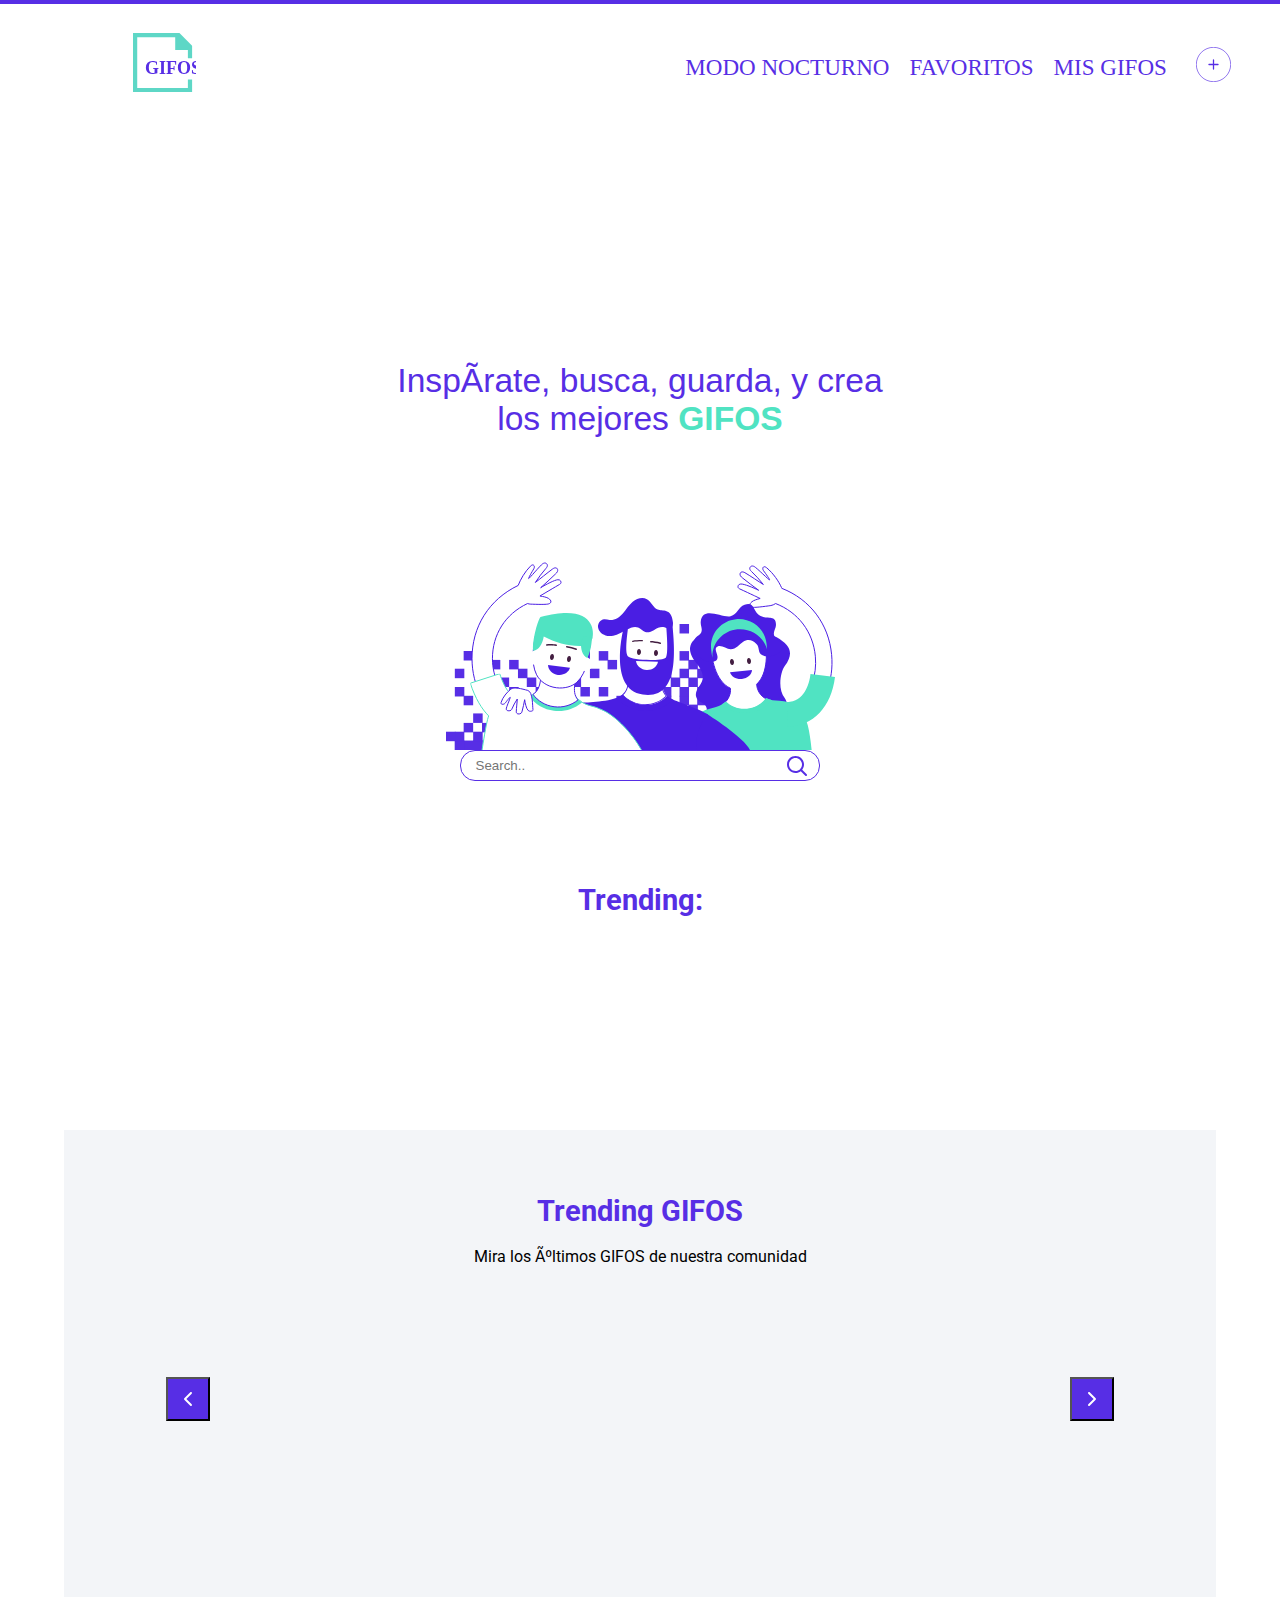
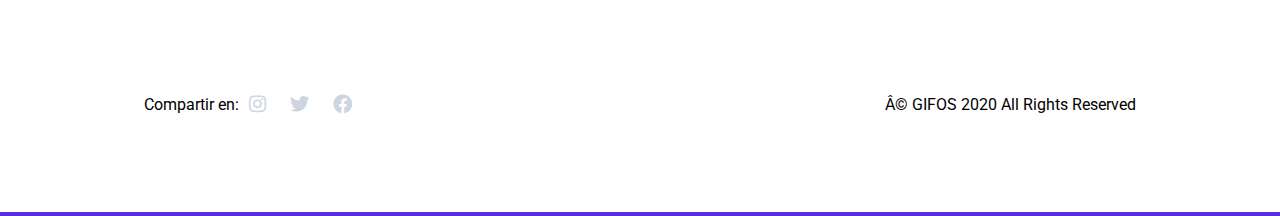
==== index.html @ d80cd03c "folders order" ====
<!DOCTYPE html>
<html>

<head>
    <meta name="viewport" content="width=device-width, initial-scale=1">
    <title>Gifos</title>
    <link rel="stylesheet" href="https://cdnjs.cloudflare.com/ajax/libs/font-awesome/4.7.0/css/font-awesome.min.css">
    <meta name="author" content="Ana Julia Velez Rueda">
    <link rel="stylesheet" type="text/css" href="style/index.css"></link>
    <link rel="stylesheet" type="text/css" href="style/index_nocturno.css"></link>
    <link rel="stylesheet" href="https://pro.fontawesome.com/releases/v5.12.0/css/all.css">
    <link href="https://fonts.googleapis.com/css2?family=Montserrat:ital,wght@0,100;0,200;1,100&display=swap" rel="stylesheet">
    <link href="https://fonts.googleapis.com/css2?family=Roboto:wght@100;300&display=swap" rel="stylesheet">
    <script src="assets/js/general_functions.js" type="text/javascript" charset="utf-8" defer></script>
    <script src="assets/js/index.js" type="text/javascript" charset="utf-8" defer></script>
</head>

<body id="body">
    <header id="header" class="main active">
        <nav class="nav-bar">
            <figure class="logo">
                <a href="index.html"><img src="assets/images/logo-mobile.svg" alt="logo-mobile" class="logo-mobile"></a>
                <a href="index.html"><img src="assets/images/logo-desktop.svg" alt="logo-desck" class="logo-desck"></a>
            </figure>
            <div class="ham-menu">
                <input type="checkbox" id="toggle" class="menu" />
                <label for="toggle" class="menu">
	                <i class="fas fa-bars"></i>
	            </label>
                <ul class="main-menu menu-ul">
                    <li></li>
                    <li><a href="#" class="opciones" id="boton-nocturno">MODO NOCTURNO</a></li>
                    <li><a href="favorites.html" class="opciones">FAVORITOS</a></li>
                    <li><a href="#mis_gifos" class="opciones" id="mis-gifos-button">MIS GIFOS</a></li>
                    <li>
                        <a href="crear.html" class="opciones"><img src="assets/images/button-crear-gifo.svg" alt="crear" class="crear"></a>
                    </li>
                </ul>
            </div>
        </nav>
    </header>
    <section id="max-section" class="max-section">
    </section>
    <main id="main" class="main active">
        <section class="buscador-section active" id="buscador-section">
            <h1 class="title">Inspírate, busca, guarda, y crea <br> los mejores <span class="gifos-text">GIFOS</span></h1>
            <img src="assets/images/ilustra_header.svg" alt="buscador-img" class="buscador-img">
            <div class="buscador" id="buscador">
                <input type="text" placeholder=" Search.." name="search" class="search-input" id="search-input">
                <img src="assets/images/icon-search.svg" alt="lupa" class="lupa">
                <ul class="sugerencias" id="sugerencias">
                    <li class="space-top"></li>
                    <li class="sugerencia1" id="sugerencia1"></li>
                    <li class="sugerencia2" id="sugerencia2"></li>
                    <li class="sugerencia3" id="sugerencia3"></li>
                </ul>
            </div>
        </section>

        <section id="trending" class="trending active">
            <h3 class="trending-title">Trending:</h3>
        </section>

        <section class="gifos-results" id="gifos-results">
            <span class="sep-gifos-result"></span>
            <h2 class="results-title" id="results-title"></h2>
            <div class="search-result-groups" id="search-result-groups">
            </div>
            <button class="step-button ver-mas active" id="ver-mas">VER MAS</button>
        </section>

        <section class="mis-gifos-section" id="mis-gifos-section">
            <img src="assets/images/icon-mis-gifos.svg" alt="icon-mis-gifos" class="icon-mis-gifos">
            <h2 class="results-title" id="mis-Gifos-title">Mis GIFOS</h2>
            <div class="search-results" id="mis-gifos">
            </div>
            <button class="step-button ver-mas active" id="ver-mas">VER MAS</button>
        </section>

        <section class="results center" id="results">
            <h3>Trending GIFOS</h3>
            <p id="center-text" class="center-text">Mira los últimos GIFOS de nuestra comunidad</p>
            <div class="carousel">
                <button id="retroceder" class="retroceder"><img src="assets/images/button-slider-left-hover.svg" alt="atrasar-img"></button>
                <div class="gifs" id="gifs">
                </div>
                <button id="avanzar" class="avanzar"><img src="assets/images/Button-Slider-right-hover.svg" alt="avanzar-img"></button>
            </div>
        </section>
    </main>
    <footer class="footer active" id="footer">
        <section class="footer" id="footer">
            <div class="socialnets">
                <p class="compartir-text" id="compartir-text">Compartir en:</p>
                <ul class="contac-icons">
                    <li class="nav-item">
                        <a id="nav-link" class="nav-link" href="#"><i class="fab fa-instagram"></i></a>
                    </li>
                    <li class="nav-item">
                        <a id="nav-link" class="nav-link" href="#"><i class="fab fa-twitter"></i></a>
                    </li>
                    <li class="nav-item">
                        <a id="nav-link" class="nav-link" href="#"><i class="fab fa-facebook"></i></a>
                    </li>
                </ul>
            </div>
            <p class="footer-text" id="footer-text">© GIFOS 2020 All Rights Reserved</p>
        </section>
    </footer>
</body>

</html>
---- style/index.css ----
@import url('https://fonts.googleapis.com/css2?family=Montserrat:ital,wght@0,100;0,200;1,100&display=swap');
@import url('https://fonts.googleapis.com/css2?family=Roboto:wght@100;300&display=swap');
@import url('https://fonts.googleapis.com/css2?family=Roboto:wght@100;300&display=swap');
* {
    margin: 0;
    padding: 0;
    box-sizing: border-box;
}

body {
    overflow-x: hidden;
    height: 100%;
    width: 100%;
    color: #572EE5;
    border-bottom: 4px solid #572EE5;
    border-top: 4px solid #572EE5;
}

.main,
.footer,
.header {
    display: none;
}

.main.active,
.footer.active,
.header.active {
    display: block;
}

h1,
h2 {
    font-family: Montserrat-Bold, sans-serif;
    font-weight: normal;
    letter-spacing: 0;
    text-align: center;
    margin-bottom: 2%;
}

h1 {
    font-size: 2.1em;
    text-align: center;
    margin-bottom: 6%;
}

h3,
h4,
h5 {
    font-size: 1.8em;
    margin-bottom: 8px;
    text-align: initial;
    font-family: 'Roboto', sans-serif;
    text-align: center;
    margin-bottom: 2%;
}

p {
    font-family: 'Roboto', sans-serif;
    font-size: 1em;
    color: black;
}

.logo-desck {
    opacity: 0;
    width: 100%;
}

.logo-mobile {
    z-index: 25;
    position: absolute;
    margin-top: 15px;
}

.crear {
    width: 20px;
    margin-top: 1%;
}

nav {
    position: absolute;
    width: 100%;
    height: 6vh;
    top: 0;
    padding: 0 6%;
    display: flex;
    align-items: center;
    margin-top: 2%;
    justify-content: space-between;
}

.nav-bar {
    margin-top: 3%;
}

.nav-link {
    color: #CDD6E0;
}

.ham-menu {
    height: 100%;
    font-size: 1em;
    margin-top: 20px;
}

.logo {
    padding: 0 5%;
}

.menu-ul {
    line-height: 100%;
    display: grid;
    align-content: stretch;
}

ul li {
    position: relative;
    padding: 0 10px;
    display: inline-block;
}

a {
    text-decoration: none;
    color: #572EE5;
    font-size: 1.2em;
}

a:hover {
    color: #572EE5;
}

.opciones:hover {
    color: #50E3C2;
}

#toggle {
    display: none;
}

#toggle:checked~.menu i::before {
    content: '\f00d';
}

#toggle:checked~.main-menu {
    height: auto;
}

.center {
    text-align: center;
    display: flex;
    flex-direction: column;
    align-items: center;
}

.menu {
    color: black;
}

.main-menu {
    background-color: transparent;
    height: 0px;
    width: 85%;
    overflow: hidden;
    transition: all 0.1s ease-ease;
    -webkit-transition: all 0.1s;
    position: absolute;
    left: 8%;
    margin-top: 8%;
}

.fa,
.fas {
    color: #572EE5;
}

.gifos-text {
    color: #50E3C2;
    font-weight: bold;
}

.buscador-section {
    display: flex;
    flex-direction: column;
    padding-left: 9%;
    padding-right: 9%;
    padding-top: 37%;
    padding-bottom: 5%;
    align-items: center;
}

.search-input {
    border: #572EE5 solid 1px;
    border-radius: 15px;
    width: 27em;
    padding-left: 3%;
    height: 2.3em;
    position: relative;
    z-index: 5;
    background: transparent;
}

.searching .search-input {
    border: transparent;
}

.buscador {
    display: inline-block;
}

.buscador-img {
    margin-top: 47px;
}

.lupa {
    z-index: 10;
    position: absolute;
    margin-left: -33px;
    margin-top: 5.5px;
}

.sugerencias {
    border: #572EE5 solid 1px;
    height: 6.5em;
    width: 27em;
    margin-top: -8.2%;
    border-radius: 15px;
    z-index: 1;
    position: relative;
    flex-direction: column;
    display: none;
}

.searching .sugerencias {
    display: flex;
}

.lupa-sugerencias {
    padding: 2% 2%;
}

.space-top {
    width: calc(100% - 30px);
    height: 41px;
    background: transparent;
    position: relative;
    border-bottom: lightgray solid 1px;
    margin-left: 11px;
    margin-right: 5px;
}

.trending {
    padding: 0 4%;
    margin-bottom: 13%;
    height: 9em;
    text-align: center;
}

.trending-text {
    margin-bottom: 4%;
    color: #572EE5;
}

.results {
    background: #F3F5F8;
    padding: 12% 0;
}

.carousel {
    display: flex;
    flex-direction: row;
    width: 100%;
    margin: 4% auto;
    align-items: center;
}

.gifs .gifo {
    display: none;
}

.gifs .gifo.active {
    display: block;
}

.gifs {
    width: 100%;
    height: 12em;
    display: flex;
    flex-direction: row;
    justify-content: space-evenly;
}

.search-results {
    display: flex;
    flex-wrap: wrap;
    padding: 0 1%;
    justify-content: space-around;
}

.gifos-results {
    display: none;
}

.gifos-results.active {
    display: flex;
    flex-direction: column;
    margin-left: 6%;
}

.gifo {
    width: 16em;
    height: 12em;
    margin-bottom: 12%;
    background-color: #572EE5;
}

.ver-mas {
    margin-bottom: 25px;
}

.result {
    width: 16em;
    height: 12em;
    display: block;
}

.max {
    width: 26em;
    height: 18em;
}

.result:hover {
    opacity: 0.5;
}

.overlay {
    margin-left: 20%;
    margin-top: -27%;
    position: absolute;
    z-index: 99;
    display: none;
}

.overlay.active {
    display: block;
}

.overlay-icons {
    padding: 0 1px;
}

.icon-undisplay {
    display: none;
}

.mis-favoritos {
    height: 100%;
    width: 100%;
    padding: 4% 9%;
    justify-content: center;
    display: flex;
    flex-direction: column;
}

.mis-gifos-section {
    padding: 5% 15%;
    display: none;
}

.mis-gifos-section.active {
    display: flex;
    align-items: center;
    flex-direction: column;
}

.mis-gifos-section.active .step-button.active {
    margin-left: 0;
}

.mis-gifos-section.active .search-results {
    width: 100%;
    height: 100%;
}

.icon-heart-fav {
    margin-bottom: 1%;
}

.retroceder,
.avanzar {
    background: transparent;
    z-index: 2;
    width: 44px;
    height: 44px;
}

.footer {
    display: flex;
    flex-direction: column;
    justify-content: center;
    align-items: center;
    padding: 4% 6%;
    width: 100%;
}

.socialnets {
    justify-content: center;
    display: flex;
    flex-direction: column;
    align-items: center;
    margin-bottom: 9%;
}

.contac-icons {
    margin-top: 9%;
}

.main-crear {
    width: 100%;
    height: 23em;
    margin-top: 10%;
    display: flex;
    flex-direction: column;
}

.camara-viewer {
    display: flex;
    flex-direction: row;
    padding: 0 7%;
    margin-left: 1%;
}

.element-luz-camara {
    margin-left: 5px;
}

.camera-window {
    border: 2px solid #572EE5;
    width: 64%;
    height: 30vw;
    margin-left: 3%;
}

.camera-container {
    width: 90%;
    height: 90%;
    margin-left: 5%;
    margin-top: 2%;
    border: 2px solid #572EE5;
    position: relative;
    display: flex;
    flex-direction: column;
    justify-content: center;
    text-align: center;
}

.camera-container.done {
    opacity: 0.9;
    background-color: blueviolet;
    padding: -6%;
    width: 67%;
    height: 91%;
    border: none;
    margin-left: 17%;
}

.text-container {
    display: none;
}

.text-container.active {
    display: block;
}

.camera-container-title {
    margin-bottom: 2%;
}

.video {
    display: block;
    height: 90%;
    width: 90%;
    margin-left: 5%;
    display: none;
}

.video.active {
    display: block;
}

.video.active.done {
    width: 100%;
    height: 100%;
    margin-left: 0;
    z-index: 1;
    opacity: 0.2;
}

.pasos {
    display: grid;
    grid-template-columns: 20% repeat(2, 30%) 20%;
    grid-template-rows: 1fr;
}

.pasos-list {
    grid-column: 2/4;
    justify-content: center;
    display: flex;
    flex-direction: row;
    margin-top: 3%;
}

.text-repetir,
.recording-time {
    margin-left: 17%;
    display: none;
}

.repetir-captura.active,
.recording-time.active {
    display: block;
}

.step-position {
    font-family: 'Roboto', sans-serif;
    font-weight: bold;
    margin-left: 3%;
    margin-right: 2%;
    border: 1px solid #572EE5;
    border-radius: 50%;
    height: 30px;
    width: 30px;
    text-align: center;
    padding: 5px 9px;
}

.step-position.active {
    background: #572EE5;
    color: white;
}

.step-button.active {
    background: transparent;
    border: 2px solid #572EE5;
    border-radius: 21px;
    color: #572EE5;
    height: 36px;
    width: 99px;
    margin-left: 46%;
    margin-top: 2%;
    display: block;
}

.step-button {
    display: none;
}

.repetir-captura {
    display: none;
}

.element-cinta {
    text-align: center;
}

.max-section {
    display: flex;
    flex-direction: column;
    justify-content: center;
    padding: 5% 15%;
}

.max-root {
    display: flex;
    flex-direction: column;
    align-items: center;
}

.close-img {
    margin-left: 41%;
    margin-bottom: 4%;
}

.caption-maxdiv {
    display: flex;
    flex-direction: row;
    margin-top: -4%;
    margin-left: -25%;
}

@media screen and (min-width: 720px) {
    #toggle:checked~.menu i::before {
        content: none;
    }
    .h2 {
        margin-bottom: 20px;
    }
    .crear {
        width: 65%;
        margin-top: 47%;
    }
    .logo-mobile {
        display: none;
    }
    .logo-desck {
        opacity: 1;
    }
    .menu {
        display: none;
    }
    .ham-menu {
        height: 100%;
        font-size: larger;
    }
    .main-menu {
        background-color: transparent;
        color: black;
        height: 100px;
        width: 100%;
        display: flex;
        flex-direction: row;
        justify-content: end;
        margin-top: 0;
        position: relative;
    }
    .menu-ul {
        line-height: 6vw;
        position: relative;
        text-align: center;
        justify-content: center;
        display: flex;
        align-items: center;
        margin-top: -5%;
    }
    .buscador-section {
        padding: 0;
        margin-top: 18%;
        margin-bottom: 8%;
        display: none;
    }
    .buscador-section.active {
        display: flex;
    }
    ul li {
        position: relative;
        padding: 0 10px;
        display: inline-block;
        margin-inline-end: 0;
        margin-inline-start: 0;
    }
    .trending {
        padding: 0 7%;
        margin-bottom: 8%;
        display: none;
    }
    .trending.active {
        display: block;
    }
    .footer {
        display: flex;
        flex-direction: row;
        justify-content: space-between;
        padding: 4% 6%;
    }
    .crear-footer {
        margin-top: 10%;
    }
    .socialnets {
        display: flex;
        flex-direction: row;
        justify-content: space-around;
        margin-bottom: 0;
    }
    .contac-icons {
        margin-top: 0;
    }
    .crear-footer {
        display: flex;
        flex-direction: row;
        justify-content: space-between;
        padding: 0 6%;
        margin-top: 20%;
    }
    .violet-line {
        height: 5px;
        border-radius: 20px;
        background: #572EE5;
        grid-column: 2/4;
        text-align: center;
    }
    .results {
        background: #F3F5F8;
        padding: 5% 8%;
        margin-right: 5%;
        margin-left: 5%;
    }
    .search-results {
        display: grid;
        grid-template-columns: repeat(4, 25%);
        grid-template-rows: repeat(3, 1fr);
    }
    .overlay {
        margin-left: 131px;
        margin-top: -10%;
        position: absolute;
        z-index: 99;
    }
    .overlay:hover {
        opacity: 1;
        color: rebeccapurple;
    }
    .overlay-icons {
        padding: 0 1px;
        margin-top: -1%;
        margin-left: 5px;
    }
    .maxi-icons {
        margin-top: -2%;
    }
    .icon-unhover {
        display: none;
    }
}
---- style/index_nocturno.css ----
@import url('https://fonts.googleapis.com/css2?family=Montserrat:ital,wght@0,100;0,200;1,100&display=swap');
@import url('https://fonts.googleapis.com/css2?family=Roboto:wght@100;300&display=swap');
@import url('https://fonts.googleapis.com/css2?family=Roboto:wght@100;300&display=swap');
* {
    margin: 0;
    padding: 0;
    box-sizing: border-box;
}

body.nocturno {
    color: white;
    background-color: #37383C;
}

body.nocturno a {
    color: white;
}

body.nocturno p {
    color: white;
}

body.nocturno .main-menu {
    background-color: black;
}

.nav-link.nocturno {
    color: #CDD6E0;
}

.ver-mas.nocturno {
    color: white;
}

.opciones.nocturno {
    color: #50E3C2;
}

a.nocturno:hover {
    color: white;
}

body p.nocturno {
    color: white;
}

.trending-text.nocturno,
.center-text.nocturno,
.footer-text.nocturno,
.compartir-text.nocturno {
    color: white;
}

.fa.nocturno,
.fas.nocturno {
    color: #CDD6E0;
}

.gifos-text.nocturno {
    color: #5ED7C6;
}

.search-input.nocturno {
    border: #FFFFFF solid 1px;
}

.searching .search-input.nocturno {
    border: transparent;
}

.sugerencias.nocturno {
    border: white solid 1px;
}

.space-top.nocturno {
    border-bottom: lightgray solid 1px;
}

.text-camera.nocturno {
    color: white;
}

.violet-line.nocturno {
    background-color: white;
}

.step-position.nocturno {
    border: 1px solid white;
}

.step-position.active.nocturno {
    background-color: #5ED7C6;
    color: white;
}

.step-button.active.nocturno {
    border: 1px solid white;
}

.trending-text.nocturno {
    color: white;
}

.results.nocturno {
    background: #222326;
    padding: 12% 8%;
}

.gifo.nocturno {
    background-color: white;
}

.camera-window.nocturno {
    border: 2px solid white;
}

.camera-container.nocturno {
    border: 2px solid #50E3C2;
}

.step-position.nocturno {
    border: 2px solid white;
}

.step-position.active.nocturno {
    background: #572EE5;
    color: white;
}

.step-button.active.nocturno {
    background: transparent;
    border: 2px solid white;
    color: white;
}
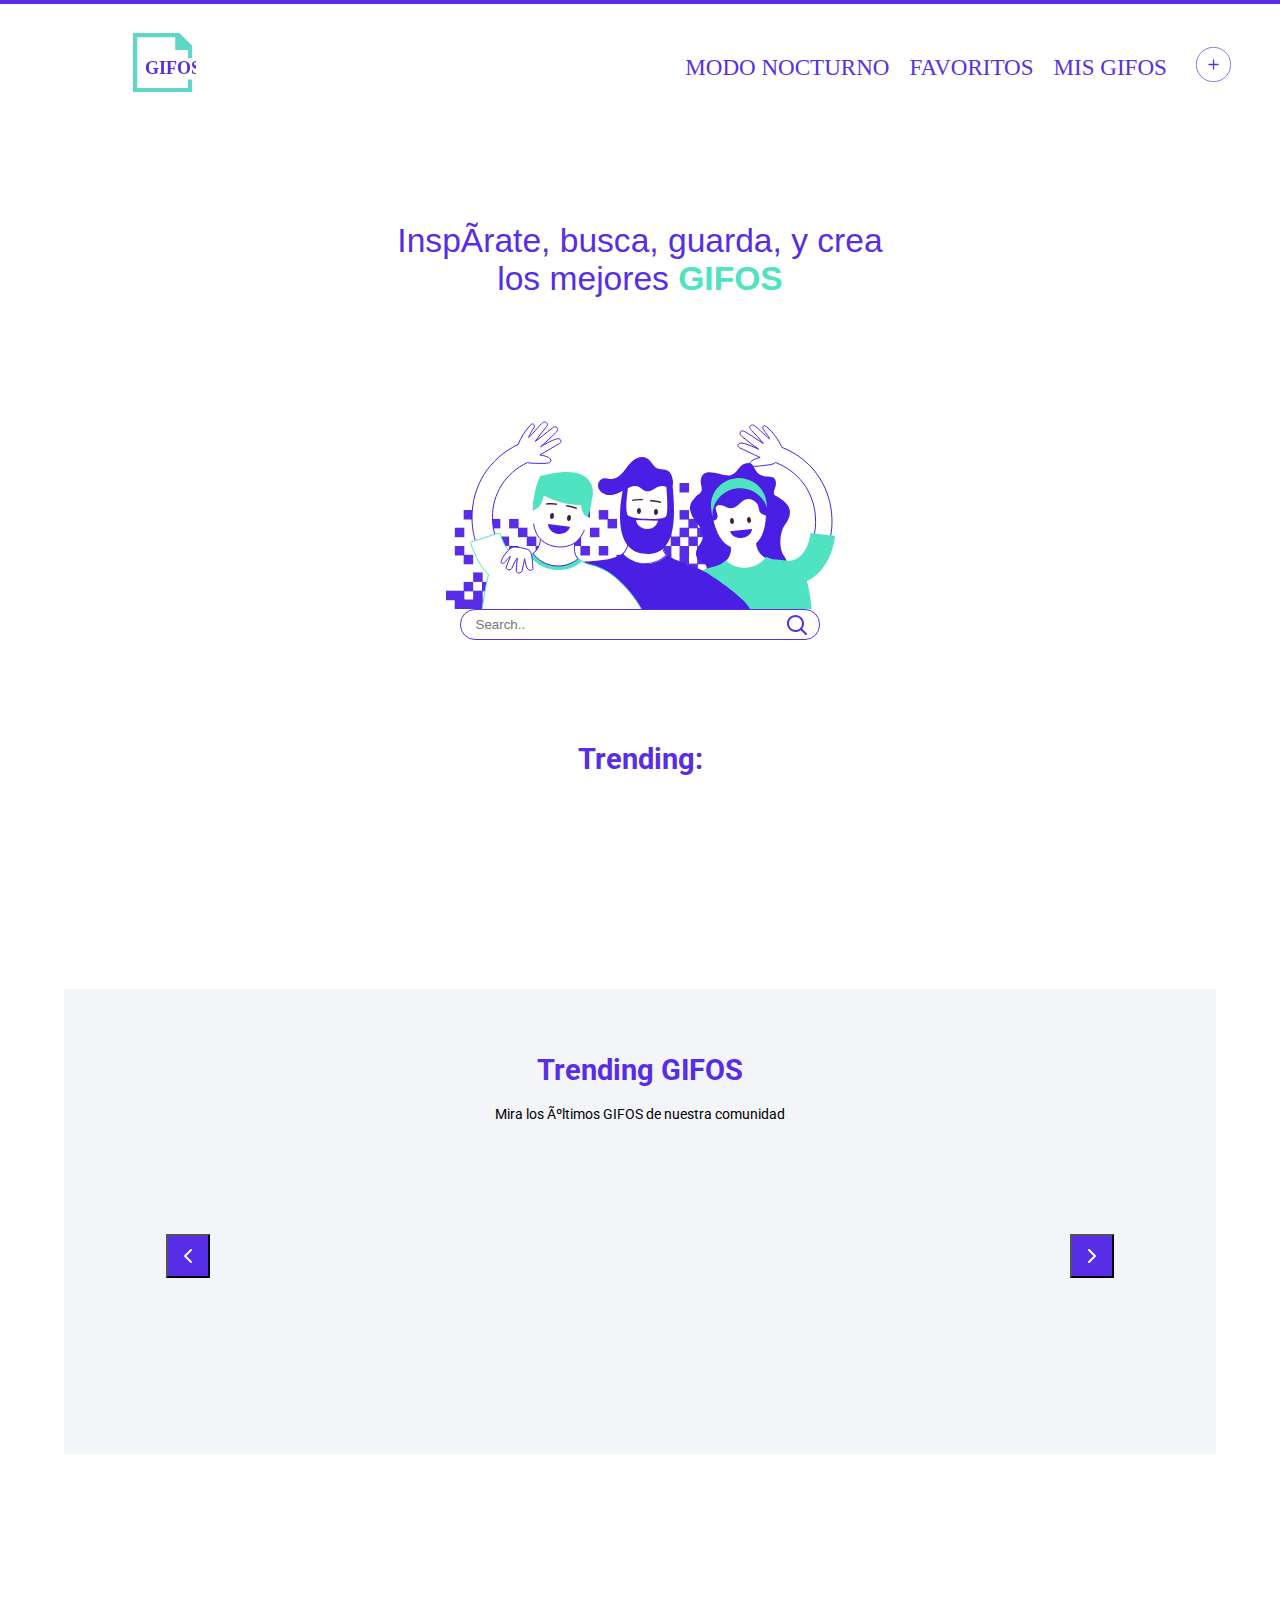
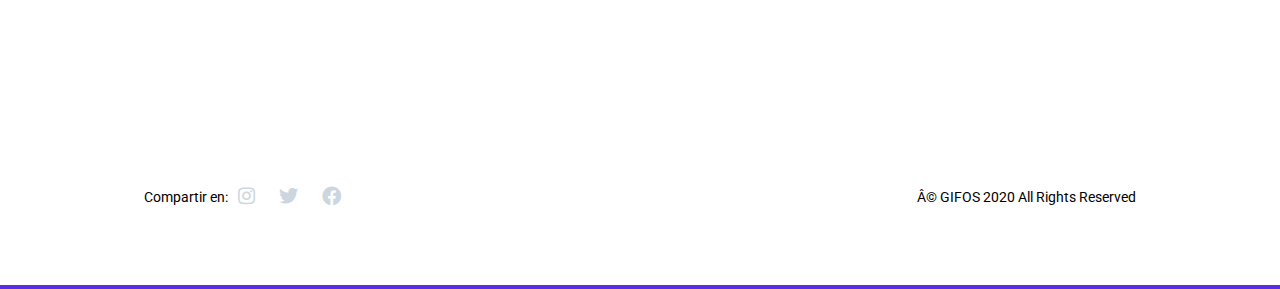
==== commit d83c978c: "small changes" ====
--- a/index.html
+++ b/index.html
@@ -6,8 +6,8 @@
     <title>Gifos</title>
     <link rel="stylesheet" href="https://cdnjs.cloudflare.com/ajax/libs/font-awesome/4.7.0/css/font-awesome.min.css">
     <meta name="author" content="Ana Julia Velez Rueda">
-    <link rel="stylesheet" type="text/css" href="style/index.css"></link>
-    <link rel="stylesheet" type="text/css" href="style/index_nocturno.css"></link>
+    <link rel="stylesheet" type="text/css" href="style/index.css">
+    <link rel="stylesheet" type="text/css" href="style/index_nocturno.css">
     <link rel="stylesheet" href="https://pro.fontawesome.com/releases/v5.12.0/css/all.css">
     <link href="https://fonts.googleapis.com/css2?family=Montserrat:ital,wght@0,100;0,200;1,100&display=swap" rel="stylesheet">
     <link href="https://fonts.googleapis.com/css2?family=Roboto:wght@100;300&display=swap" rel="stylesheet">
@@ -74,13 +74,17 @@
             <h2 class="results-title" id="mis-Gifos-title">Mis GIFOS</h2>
             <div class="search-results" id="mis-gifos">
             </div>
-            <button class="step-button ver-mas active" id="ver-mas">VER MAS</button>
+            <div class="mis-gifos-nr" id="mis-gifos-nr">
+                <img src="assets/images/icon-mis-gifos-sin-contenido.svg" alt="img-nr">
+                <h2>¡Anímate a crear tu primer GIFO!</h2>
+            </div>
+            <button class="step-button ver-mas">VER MAS</button>
         </section>
 
         <section class="results center" id="results">
             <h3>Trending GIFOS</h3>
             <p id="center-text" class="center-text">Mira los últimos GIFOS de nuestra comunidad</p>
-            <div class="carousel">
+            <div class="carousel" id="carousel">
                 <button id="retroceder" class="retroceder"><img src="assets/images/button-slider-left-hover.svg" alt="atrasar-img"></button>
                 <div class="gifs" id="gifs">
                 </div>
@@ -89,18 +93,18 @@
         </section>
     </main>
     <footer class="footer active" id="footer">
-        <section class="footer" id="footer">
+        <section class="footer">
             <div class="socialnets">
                 <p class="compartir-text" id="compartir-text">Compartir en:</p>
                 <ul class="contac-icons">
                     <li class="nav-item">
-                        <a id="nav-link" class="nav-link" href="#"><i class="fab fa-instagram"></i></a>
+                        <a id="nav-link-instagram" class="nav-link" href="#"><i class="fab fa-instagram"></i></a>
                     </li>
                     <li class="nav-item">
-                        <a id="nav-link" class="nav-link" href="#"><i class="fab fa-twitter"></i></a>
+                        <a id="nav-link-twitter" class="nav-link" href="#"><i class="fab fa-twitter"></i></a>
                     </li>
                     <li class="nav-item">
-                        <a id="nav-link" class="nav-link" href="#"><i class="fab fa-facebook"></i></a>
+                        <a id="nav-link-facebook" class="nav-link" href="#"><i class="fab fa-facebook"></i></a>
                     </li>
                 </ul>
             </div>
--- a/style/index.css
+++ b/style/index.css
@@ -56,7 +56,7 @@
 
 p {
     font-family: 'Roboto', sans-serif;
-    font-size: 1em;
+    font-size: 1.1vw;
     color: black;
 }
 
@@ -89,7 +89,7 @@
 }
 
 .nav-bar {
-    margin-top: 3%;
+    margin-top: 8%;
 }
 
 .nav-link {
@@ -182,7 +182,7 @@
     flex-direction: column;
     padding-left: 9%;
     padding-right: 9%;
-    padding-top: 37%;
+    padding-top: 7%;
     padding-bottom: 5%;
     align-items: center;
 }
@@ -306,20 +306,28 @@
 }
 
 .gifo {
-    width: 16em;
-    height: 12em;
     margin-bottom: 12%;
     background-color: #572EE5;
 }
 
-.ver-mas {
-    margin-bottom: 25px;
-}
-
+.result {
+    display: block;
+}
+
+.result:hover {
+    opacity: 0.5;
+}
+
+.gifo,
 .result {
     width: 16em;
     height: 12em;
-    display: block;
+    max-width: 33vw;
+    max-height: 33vw;
+}
+
+.ver-mas {
+    margin-bottom: 25px;
 }
 
 .max {
@@ -327,12 +335,8 @@
     height: 18em;
 }
 
-.result:hover {
-    opacity: 0.5;
-}
-
 .overlay {
-    margin-left: 20%;
+    margin-left: 15%;
     margin-top: -27%;
     position: absolute;
     z-index: 99;
@@ -351,7 +355,7 @@
     display: none;
 }
 
-.mis-favoritos {
+.mis-favoritos-section {
     height: 100%;
     width: 100%;
     padding: 4% 9%;
@@ -360,6 +364,19 @@
     flex-direction: column;
 }
 
+.mis-favoritos-section .fav-gifs-nr {
+    display: none;
+}
+
+.mis-favoritos-section.nr .fav-gifs-nr {
+    display: flex;
+    flex-direction: column;
+}
+
+.mis-favoritos-section.nr .step-button {
+    display: none;
+}
+
 .mis-gifos-section {
     padding: 5% 15%;
     display: none;
@@ -386,10 +403,7 @@
 
 .retroceder,
 .avanzar {
-    background: transparent;
-    z-index: 2;
-    width: 44px;
-    height: 44px;
+    display: none;
 }
 
 .footer {
@@ -397,8 +411,9 @@
     flex-direction: column;
     justify-content: center;
     align-items: center;
-    padding: 4% 6%;
-    width: 100%;
+    width: 100%;
+    margin-top: 31%;
+    margin-bottom: 25%;
 }
 
 .socialnets {
@@ -426,6 +441,12 @@
     flex-direction: row;
     padding: 0 7%;
     margin-left: 1%;
+    margin-top: 27%;
+    margin-bottom: 15%;
+}
+
+.camara-viewer img {
+    width: 20%;
 }
 
 .element-luz-camara {
@@ -472,6 +493,7 @@
 
 .camera-container-title {
     margin-bottom: 2%;
+    font-size: 2.3vw;
 }
 
 .video {
@@ -495,9 +517,8 @@
 }
 
 .pasos {
-    display: grid;
-    grid-template-columns: 20% repeat(2, 30%) 20%;
-    grid-template-rows: 1fr;
+    display: flex;
+    flex-direction: column;
 }
 
 .pasos-list {
@@ -544,7 +565,7 @@
     color: #572EE5;
     height: 36px;
     width: 99px;
-    margin-left: 46%;
+    margin-left: 41%;
     margin-top: 2%;
     display: block;
 }
@@ -559,13 +580,19 @@
 
 .element-cinta {
     text-align: center;
+    margin-left: 64%;
+    margin-top: -11%;
+}
+
+.element-cinta img {
+    width: 75%;
 }
 
 .max-section {
     display: flex;
     flex-direction: column;
     justify-content: center;
-    padding: 5% 15%;
+    padding: 20% 15%;
 }
 
 .max-root {
@@ -582,11 +609,29 @@
 .caption-maxdiv {
     display: flex;
     flex-direction: row;
-    margin-top: -4%;
     margin-left: -25%;
 }
 
-@media screen and (min-width: 720px) {
+.mis-gifos-section .mis-gifos-nr {
+    display: none;
+}
+
+.mis-gifos-section.nr .mis-gifos-nr {
+    display: flex;
+    flex-direction: column;
+    margin-top: 6%;
+    margin-bottom: 8%;
+}
+
+.mis-gifos-section .ver-mas {
+    display: block;
+}
+
+.mis-gifos-section.nr .ver-mas {
+    display: none;
+}
+
+@media screen and (min-width: 834px) {
     #toggle:checked~.menu i::before {
         content: none;
     }
@@ -602,6 +647,9 @@
     }
     .logo-desck {
         opacity: 1;
+    }
+    .nav-bar {
+        margin-top: 3%;
     }
     .menu {
         display: none;
@@ -632,7 +680,7 @@
     }
     .buscador-section {
         padding: 0;
-        margin-top: 18%;
+        margin-top: 1%;
         margin-bottom: 8%;
         display: none;
     }
@@ -658,10 +706,17 @@
         display: flex;
         flex-direction: row;
         justify-content: space-between;
-        padding: 4% 6%;
-    }
-    .crear-footer {
-        margin-top: 10%;
+        padding: 0 6%;
+        margin-bottom: 6%;
+        margin-top: 26%;
+    }
+    .retroceder,
+    .avanzar {
+        display: block;
+        background: transparent;
+        z-index: 2;
+        width: 44px;
+        height: 44px;
     }
     .socialnets {
         display: flex;
@@ -679,6 +734,29 @@
         padding: 0 6%;
         margin-top: 20%;
     }
+    .pasos {
+        display: grid;
+        grid-template-columns: 20% repeat(2, 30%) 20%;
+        grid-template-rows: 1fr;
+    }
+    .pasos-list {
+        grid-column: 2/4;
+        justify-content: center;
+        display: flex;
+        flex-direction: row;
+        margin-top: 3%;
+    }
+    .step-button.active {
+        margin-left: 46%;
+    }
+    .element-cinta {
+        text-align: center;
+        margin-left: -8%;
+        margin-top: -1%;
+    }
+    .element-cinta img {
+        width: 38%;
+    }
     .violet-line {
         height: 5px;
         border-radius: 20px;
@@ -686,6 +764,9 @@
         grid-column: 2/4;
         text-align: center;
     }
+    .camara-viewer img {
+        width: 9%;
+    }
     .results {
         background: #F3F5F8;
         padding: 5% 8%;
@@ -718,4 +799,15 @@
     .icon-unhover {
         display: none;
     }
+    .caption-maxdiv {
+        margin-top: -4%;
+    }
+    .max-section {
+        padding: 8% 15%;
+    }
+    .camara-viewer {
+        padding: 0 7%;
+        margin-top: 5%;
+        margin-bottom: 1%;
+    }
 }--- a/style/index_nocturno.css
+++ b/style/index_nocturno.css
@@ -21,7 +21,16 @@
 }
 
 body.nocturno .main-menu {
-    background-color: black;
+    background-color: #37383C;
+}
+
+body.nocturno .trending-text {
+    color: white;
+}
+
+body.nocturno .step-button.active {
+    color: white;
+    border: 2px solid white;
 }
 
 .nav-link.nocturno {
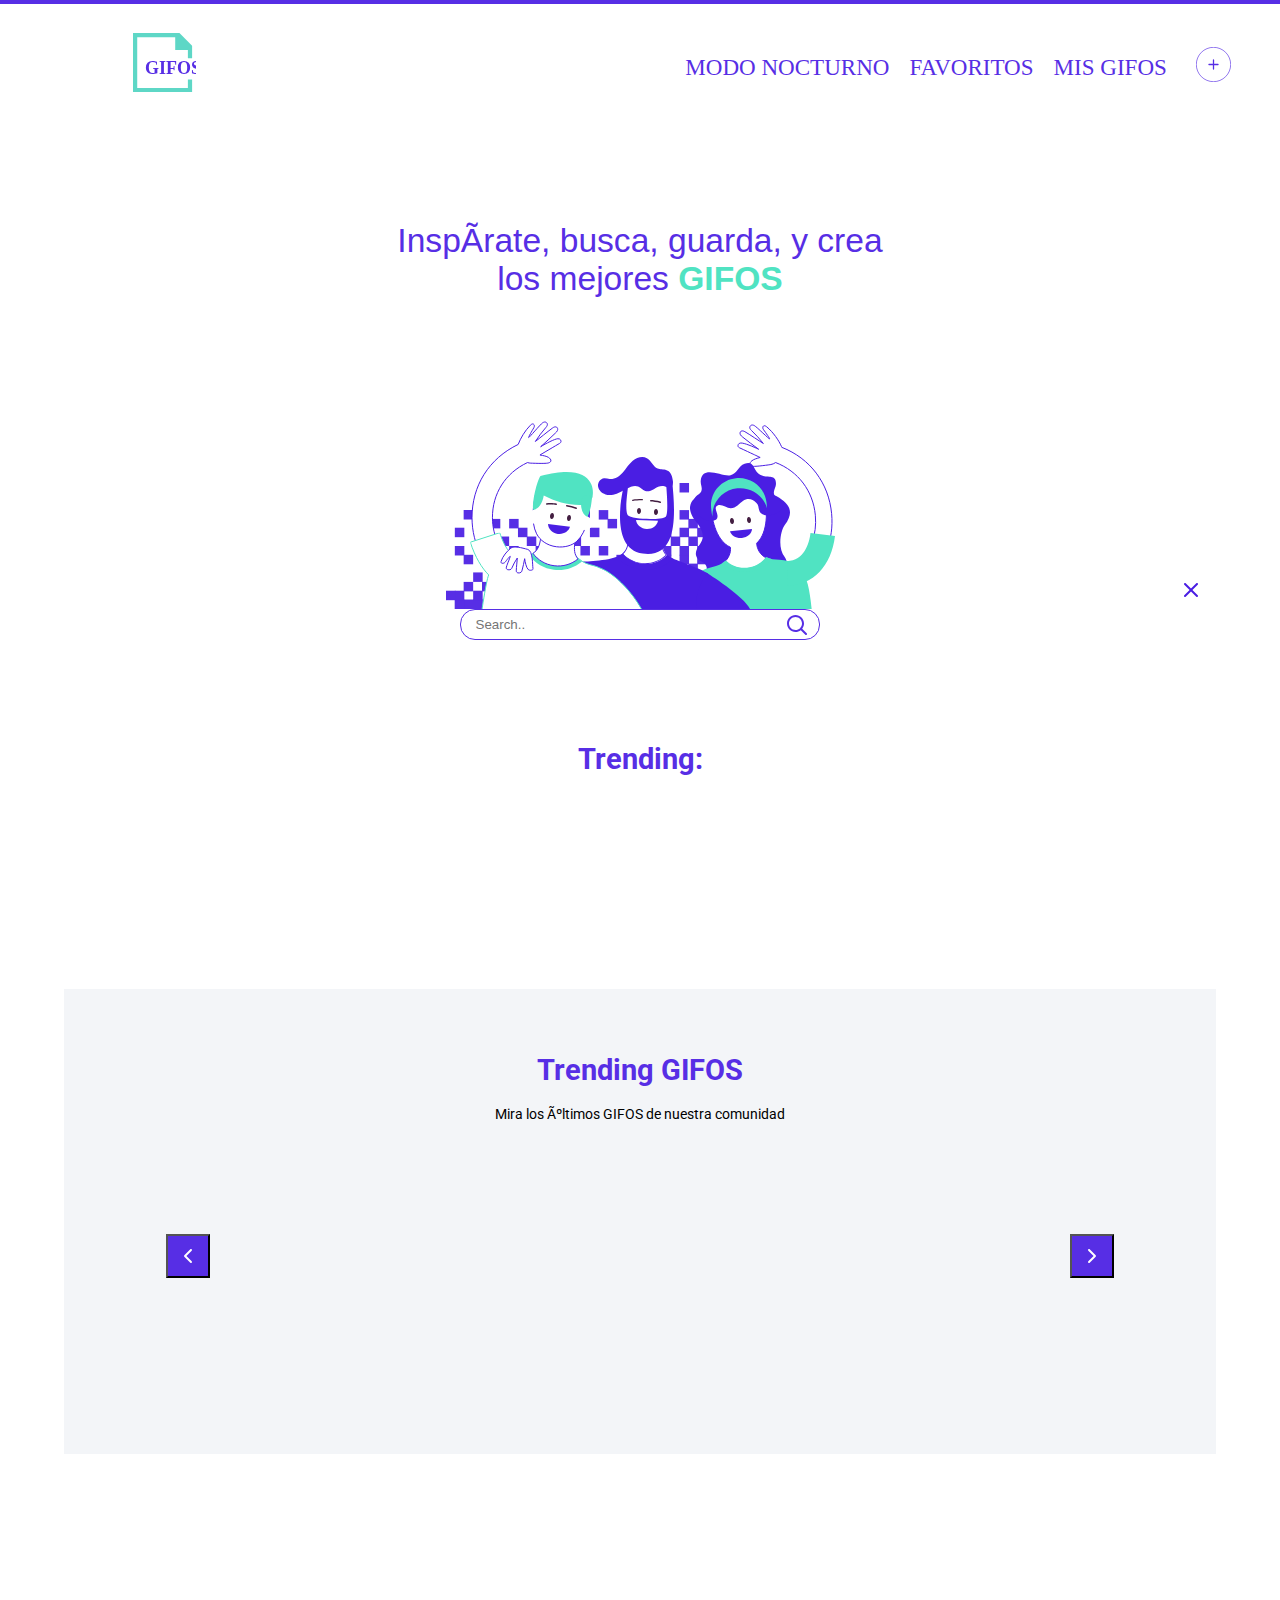
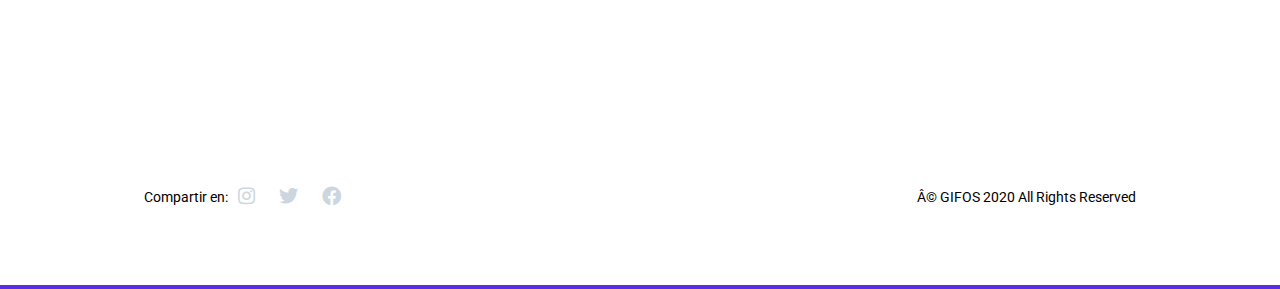
==== commit f97034e1: "close icon in search" ====
--- a/index.html
+++ b/index.html
@@ -47,7 +47,8 @@
             <img src="assets/images/ilustra_header.svg" alt="buscador-img" class="buscador-img">
             <div class="buscador" id="buscador">
                 <input type="text" placeholder=" Search.." name="search" class="search-input" id="search-input">
-                <img src="assets/images/icon-search.svg" alt="lupa" class="lupa">
+                <img src="assets/images/icon-search.svg" alt="lupa" class="lupa" id="lupa">
+                <img src="assets/images/close.svg" alt="close-icon" class="close-icon" id="close-icon">
                 <ul class="sugerencias" id="sugerencias">
                     <li class="space-top"></li>
                     <li class="sugerencia1" id="sugerencia1"></li>
--- a/style/index.css
+++ b/style/index.css
@@ -215,6 +215,13 @@
     position: absolute;
     margin-left: -33px;
     margin-top: 5.5px;
+}
+
+.close-icon {
+    z-index: 10;
+    position: absolute;
+    margin-left: 364px;
+    margin-top: -26px;
 }
 
 .sugerencias {
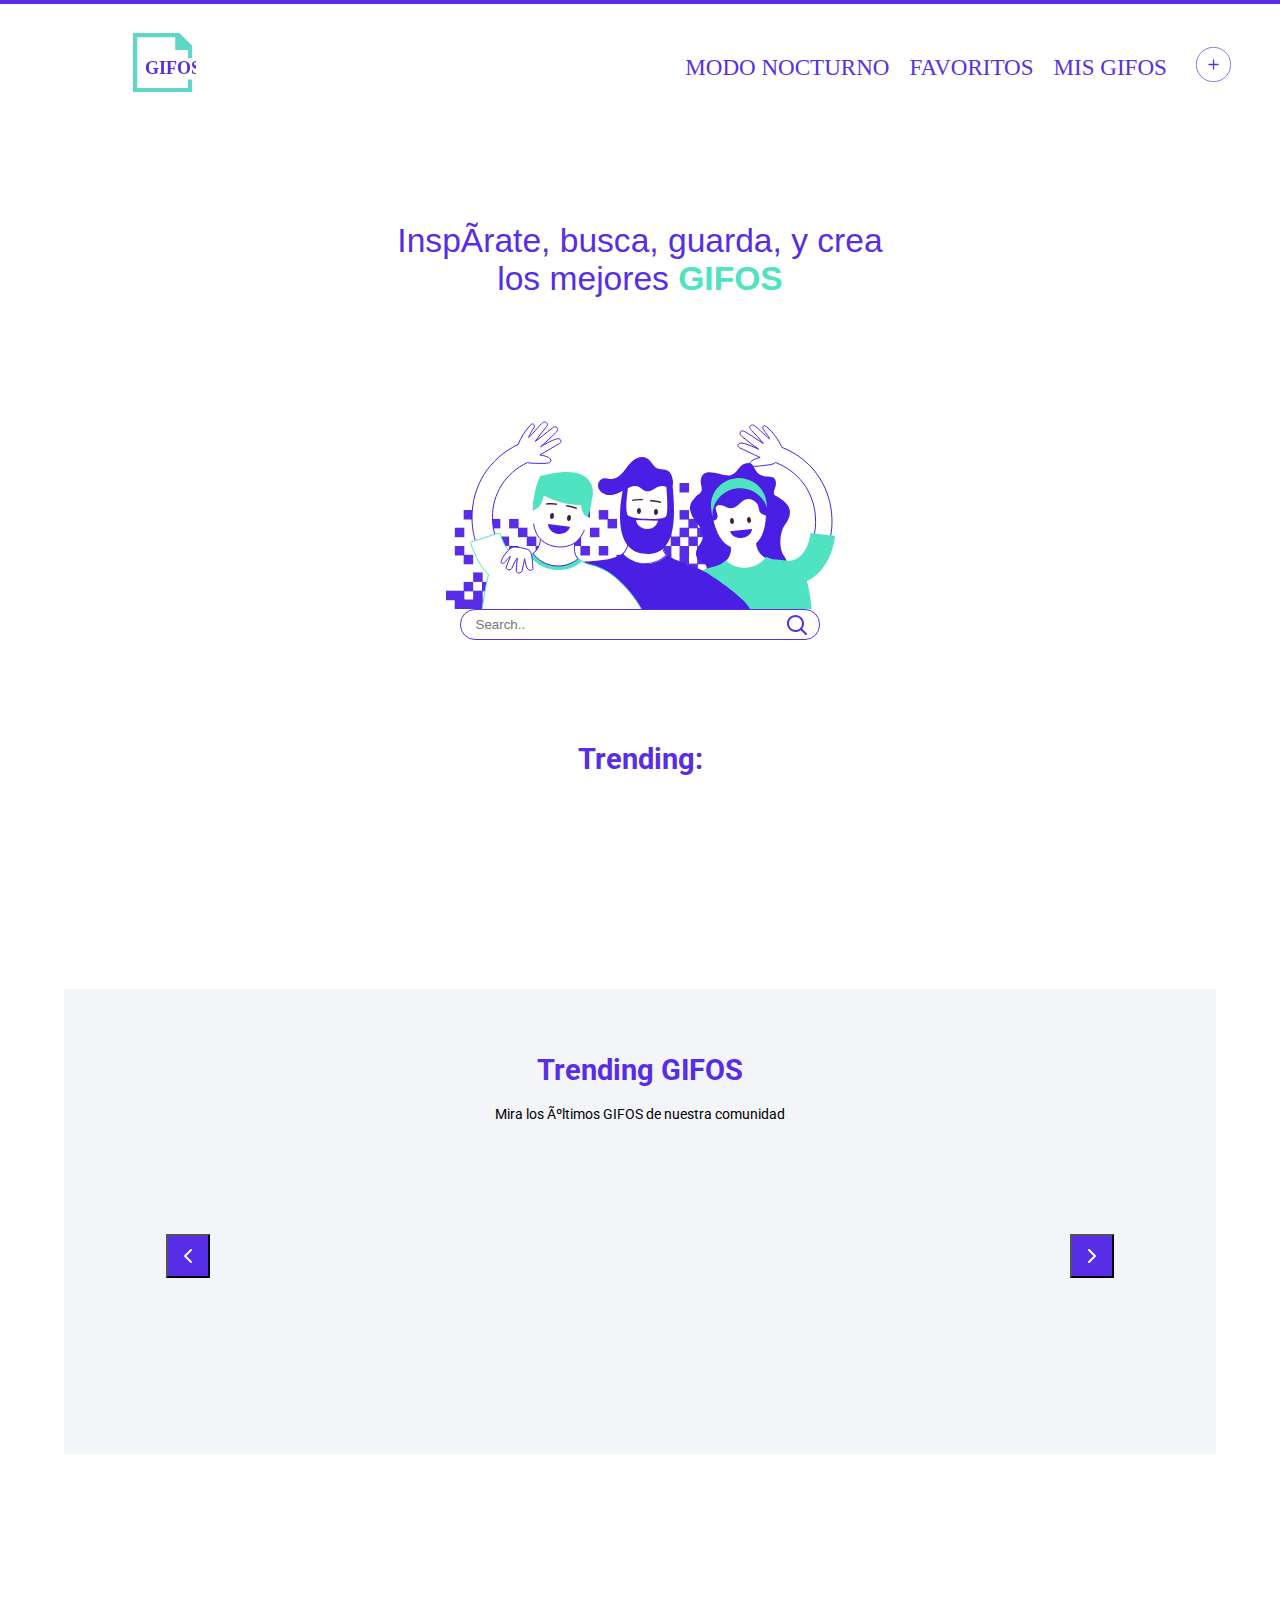
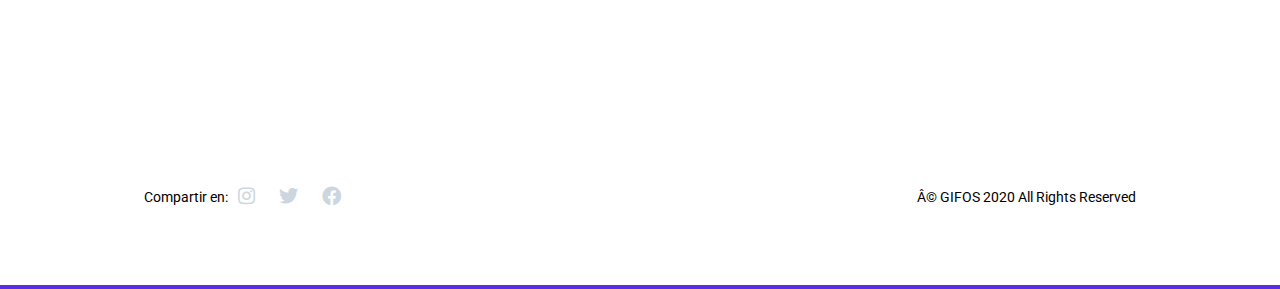
==== commit 5f47f615: "close icon in search" ====
--- a/index.html
+++ b/index.html
@@ -47,7 +47,7 @@
             <img src="assets/images/ilustra_header.svg" alt="buscador-img" class="buscador-img">
             <div class="buscador" id="buscador">
                 <input type="text" placeholder=" Search.." name="search" class="search-input" id="search-input">
-                <img src="assets/images/icon-search.svg" alt="lupa" class="lupa" id="lupa">
+                <img src="assets/images/icon-search.svg" alt="lupa" class="lupa active" id="lupa">
                 <img src="assets/images/close.svg" alt="close-icon" class="close-icon" id="close-icon">
                 <ul class="sugerencias" id="sugerencias">
                     <li class="space-top"></li>
--- a/style/index.css
+++ b/style/index.css
@@ -215,6 +215,7 @@
     position: absolute;
     margin-left: -33px;
     margin-top: 5.5px;
+    display: none;
 }
 
 .close-icon {
@@ -222,6 +223,12 @@
     position: absolute;
     margin-left: 364px;
     margin-top: -26px;
+    display: none;
+}
+
+.close-icon.active,
+.lupa.active {
+    display: inline;
 }
 
 .sugerencias {
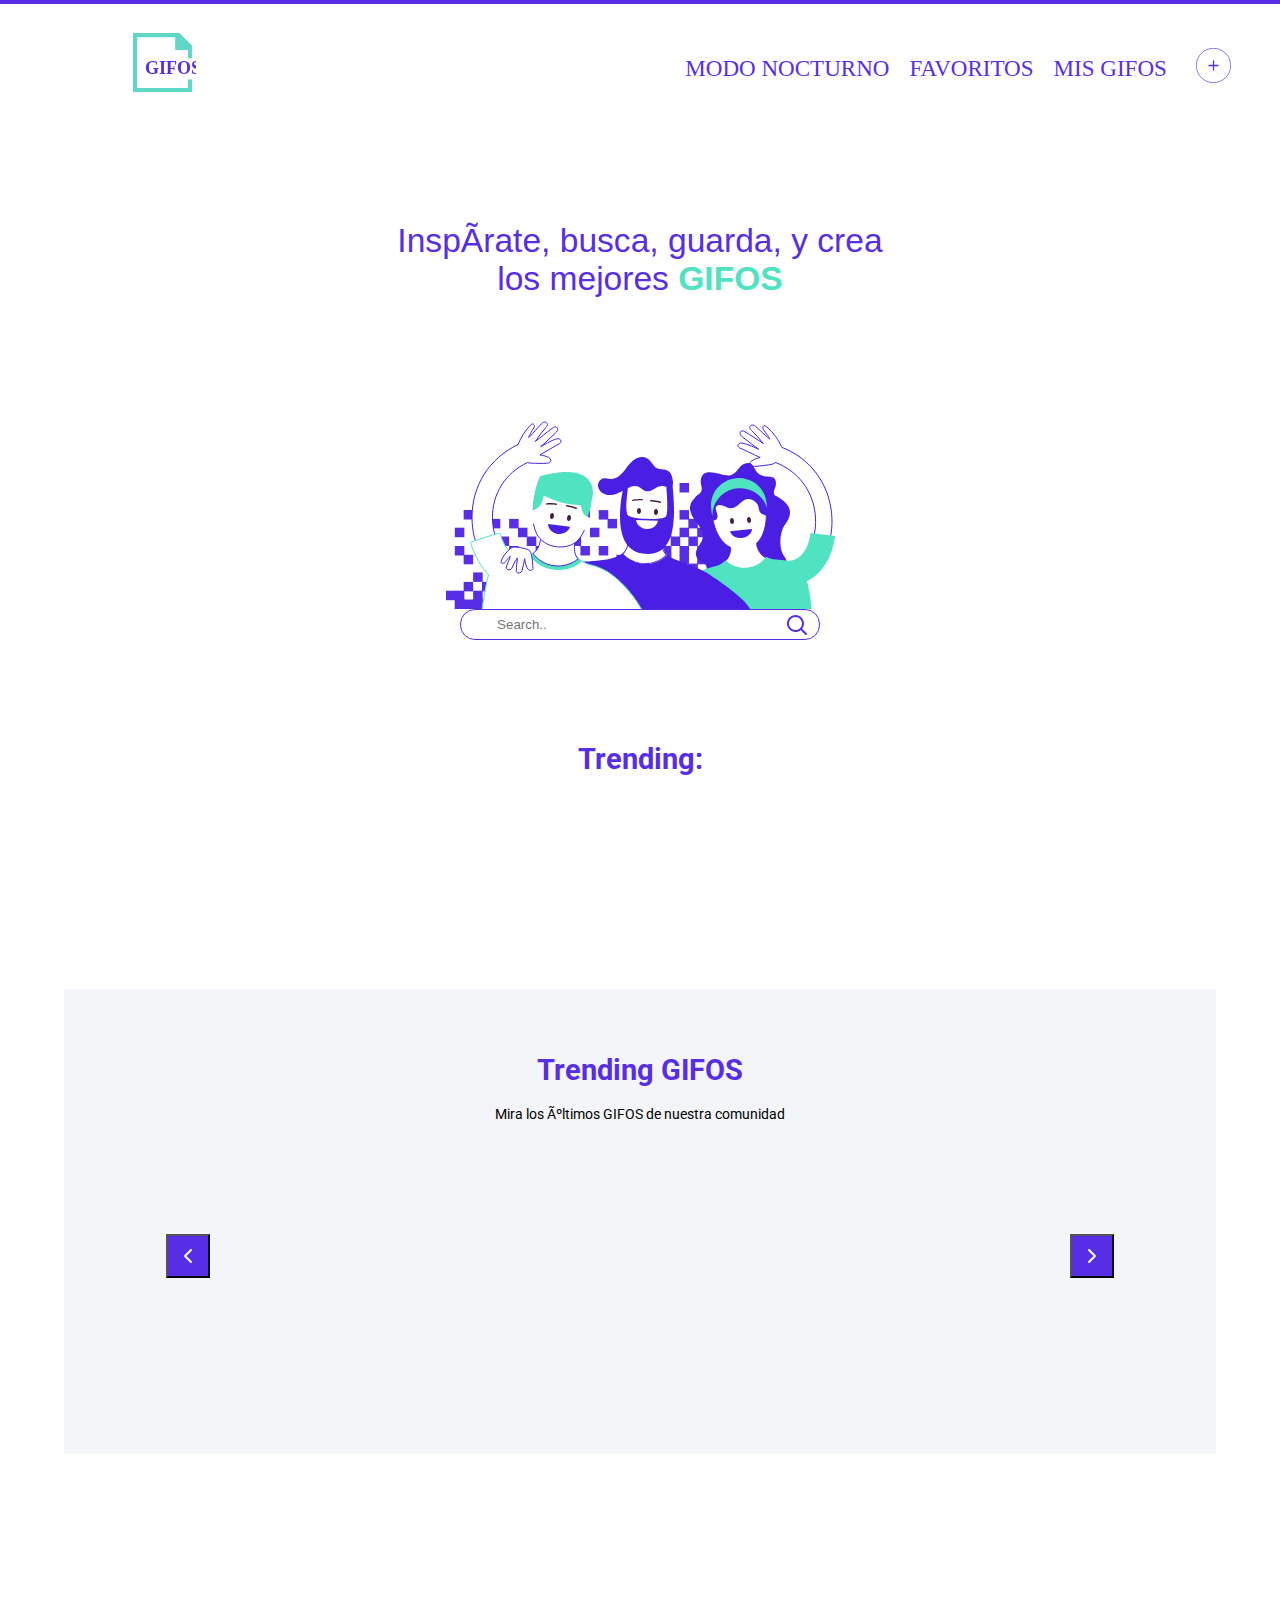
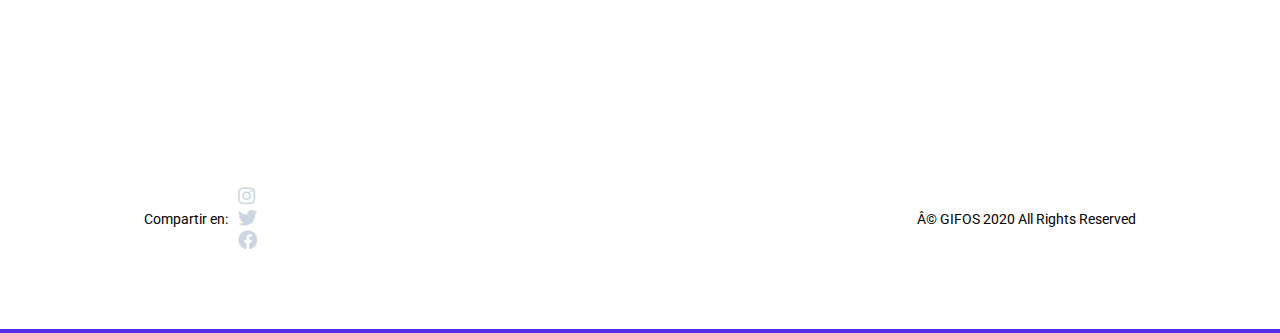
==== commit 0d206ec8: "lupa solved" ====
--- a/index.html
+++ b/index.html
@@ -46,6 +46,7 @@
             <h1 class="title">Inspírate, busca, guarda, y crea <br> los mejores <span class="gifos-text">GIFOS</span></h1>
             <img src="assets/images/ilustra_header.svg" alt="buscador-img" class="buscador-img">
             <div class="buscador" id="buscador">
+                <img src="assets/images/icon-search.svg" alt="lupa" class="lupa lupa-suplementaria">
                 <input type="text" placeholder=" Search.." name="search" class="search-input" id="search-input">
                 <img src="assets/images/icon-search.svg" alt="lupa" class="lupa active" id="lupa">
                 <img src="assets/images/close.svg" alt="close-icon" class="close-icon" id="close-icon">
--- a/style/index.css
+++ b/style/index.css
@@ -115,7 +115,10 @@
 ul li {
     position: relative;
     padding: 0 10px;
-    display: inline-block;
+    display: flex;
+    flex-direction: row-reverse;
+    justify-content: flex-end;
+    color: gray;
 }
 
 a {
@@ -191,7 +194,7 @@
     border: #572EE5 solid 1px;
     border-radius: 15px;
     width: 27em;
-    padding-left: 3%;
+    padding-left: 9%;
     height: 2.3em;
     position: relative;
     z-index: 5;
@@ -218,24 +221,38 @@
     display: none;
 }
 
+.lupa-suplementaria {
+    margin-left: 5px;
+    margin-top: 9px;
+}
+
+.searching .lupa-suplementaria {
+    display: block;
+}
+
 .close-icon {
     z-index: 10;
     position: absolute;
-    margin-left: 364px;
-    margin-top: -26px;
+    margin-left: 13px;
+    margin-top: 9px;
     display: none;
 }
 
 .close-icon.active,
 .lupa.active {
     display: inline;
+}
+
+.lupita {
+    width: 16px;
+    margin-right: 5px;
 }
 
 .sugerencias {
     border: #572EE5 solid 1px;
     height: 6.5em;
     width: 27em;
-    margin-top: -8.2%;
+    margin-top: -7.5%;
     border-radius: 15px;
     z-index: 1;
     position: relative;
@@ -271,6 +288,8 @@
 .trending-text {
     margin-bottom: 4%;
     color: #572EE5;
+    display: flex;
+    justify-content: center;
 }
 
 .results {
@@ -704,7 +723,7 @@
     ul li {
         position: relative;
         padding: 0 10px;
-        display: inline-block;
+        display: flex;
         margin-inline-end: 0;
         margin-inline-start: 0;
     }
@@ -824,4 +843,17 @@
         margin-top: 5%;
         margin-bottom: 1%;
     }
+}
+
+@media screen and (max-width: 466px) {
+    .search-input {
+        width: 20em;
+    }
+    .buscador-img {
+        width: 64.5vw;
+    }
+    .sugerencias {
+        width: 20em;
+        margin-top: -9.5%;
+    }
 }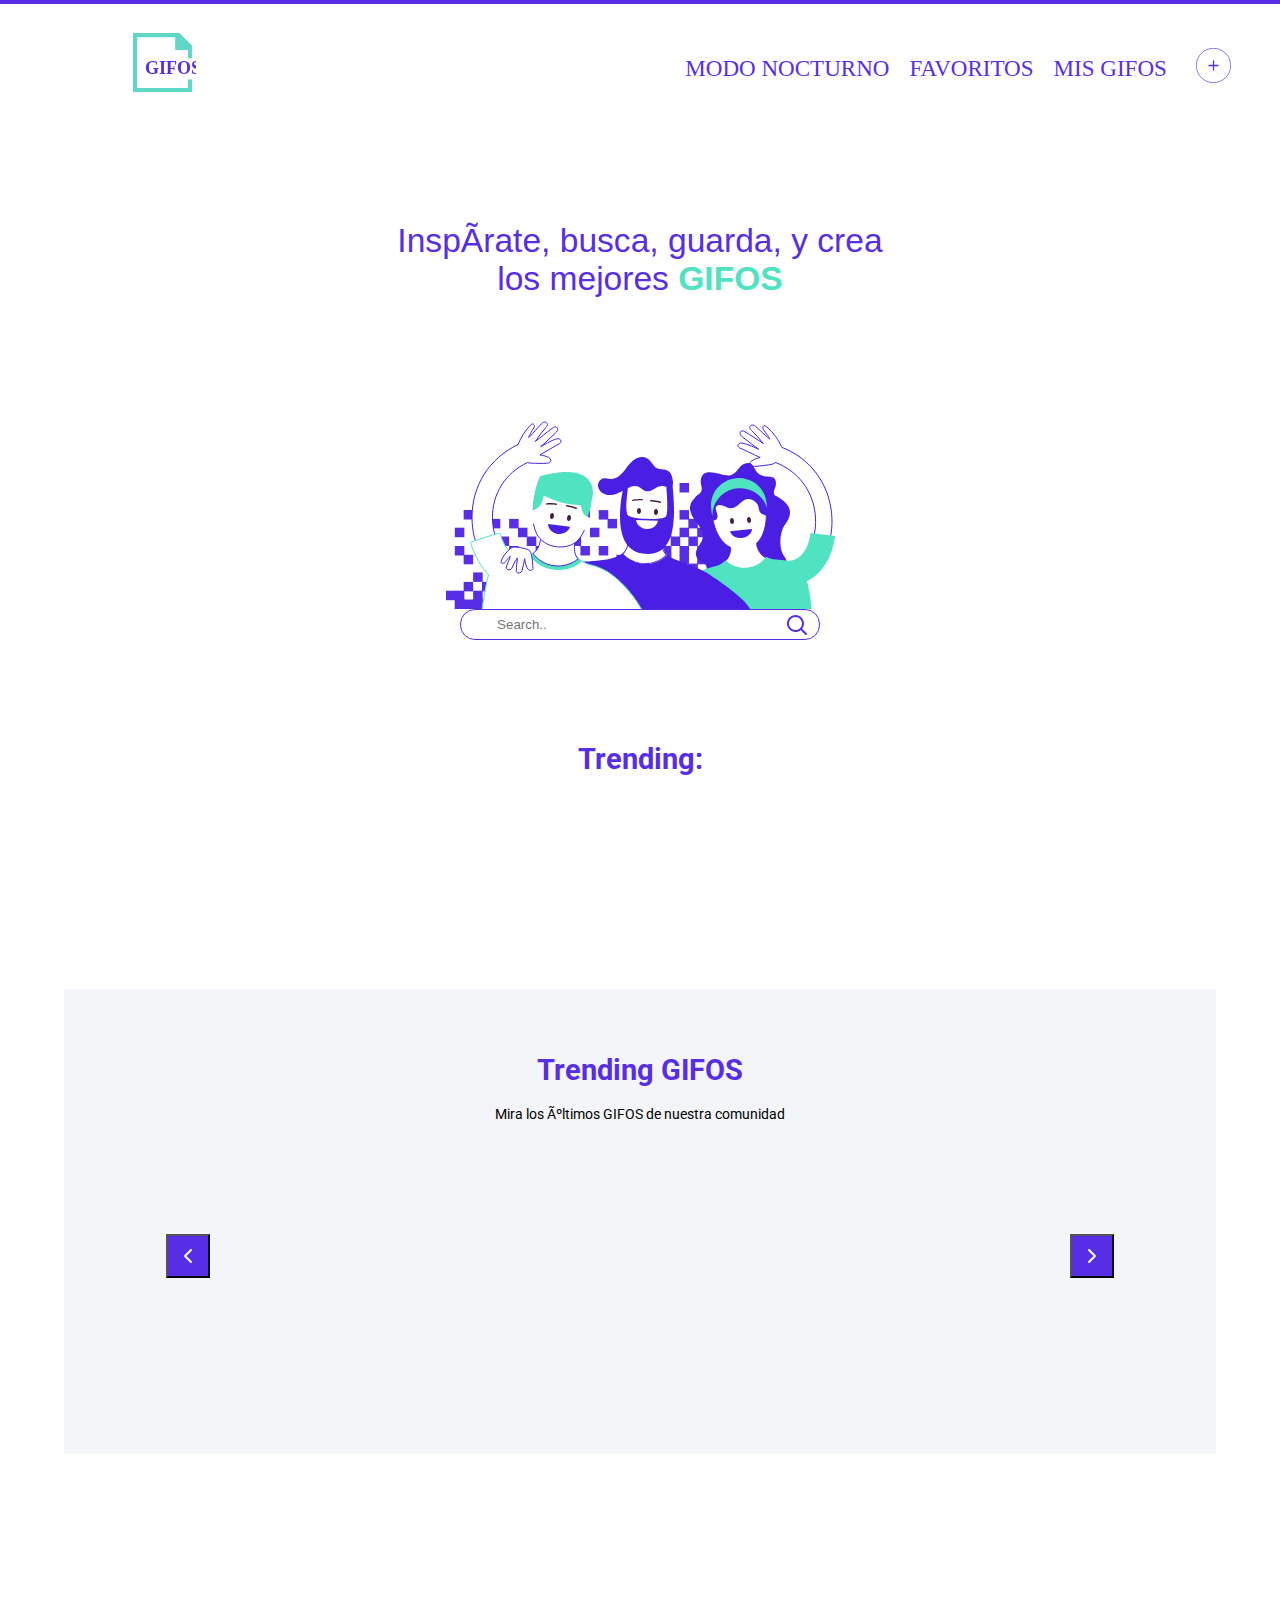
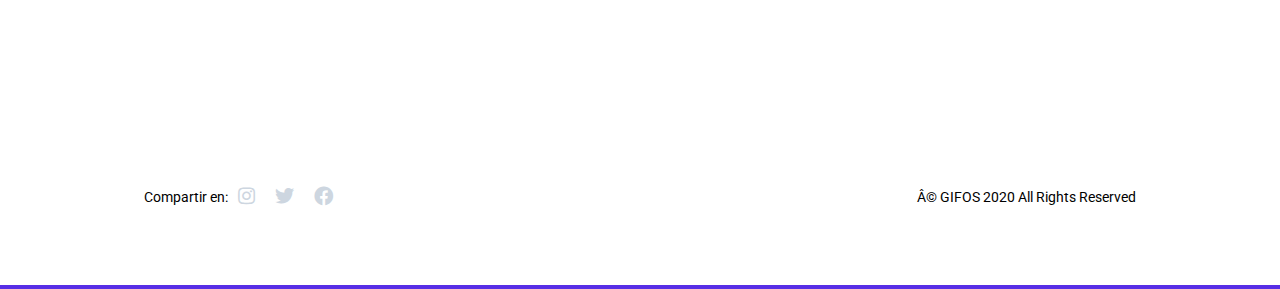
==== commit 635def6f: "mis gifos" ====
--- a/index.html
+++ b/index.html
@@ -74,12 +74,15 @@
         <section class="mis-gifos-section" id="mis-gifos-section">
             <img src="assets/images/icon-mis-gifos.svg" alt="icon-mis-gifos" class="icon-mis-gifos">
             <h2 class="results-title" id="mis-Gifos-title">Mis GIFOS</h2>
+
             <div class="search-results" id="mis-gifos">
             </div>
+
             <div class="mis-gifos-nr" id="mis-gifos-nr">
                 <img src="assets/images/icon-mis-gifos-sin-contenido.svg" alt="img-nr">
                 <h2>¡Anímate a crear tu primer GIFO!</h2>
             </div>
+
             <button class="step-button ver-mas">VER MAS</button>
         </section>
 
--- a/style/index.css
+++ b/style/index.css
@@ -222,7 +222,7 @@
 }
 
 .lupa-suplementaria {
-    margin-left: 5px;
+    margin-left: 9px;
     margin-top: 9px;
 }
 
@@ -292,6 +292,10 @@
     justify-content: center;
 }
 
+.trending-text:hover {
+    cursor: pointer;
+}
+
 .results {
     background: #F3F5F8;
     padding: 12% 0;
@@ -509,11 +513,12 @@
 .camera-container.done {
     opacity: 0.9;
     background-color: blueviolet;
-    padding: -6%;
     width: 67%;
     height: 91%;
     border: none;
     margin-left: 17%;
+    display: flex;
+    align-items: center;
 }
 
 .text-container {
@@ -759,6 +764,7 @@
     }
     .contac-icons {
         margin-top: 0;
+        display: flex;
     }
     .crear-footer {
         display: flex;
@@ -843,17 +849,35 @@
         margin-top: 5%;
         margin-bottom: 1%;
     }
+    .done-div {
+        display: flex;
+        flex-direction: column;
+        position: absolute;
+        align-items: center;
+        justify-content: center;
+        z-index: 30;
+        width: 100%;
+        height: 100%;
+    }
+    .done-div-icons {
+        display: flex;
+        flex-direction: row;
+        justify-content: flex-end;
+        width: 100%;
+        z-index: 300;
+        padding: 15px 15px;
+    }
 }
 
 @media screen and (max-width: 466px) {
     .search-input {
-        width: 20em;
+        width: 19em;
     }
     .buscador-img {
-        width: 64.5vw;
+        width: 56.6vw;
     }
     .sugerencias {
         width: 20em;
-        margin-top: -9.5%;
+        margin-top: -9.6%;
     }
 }